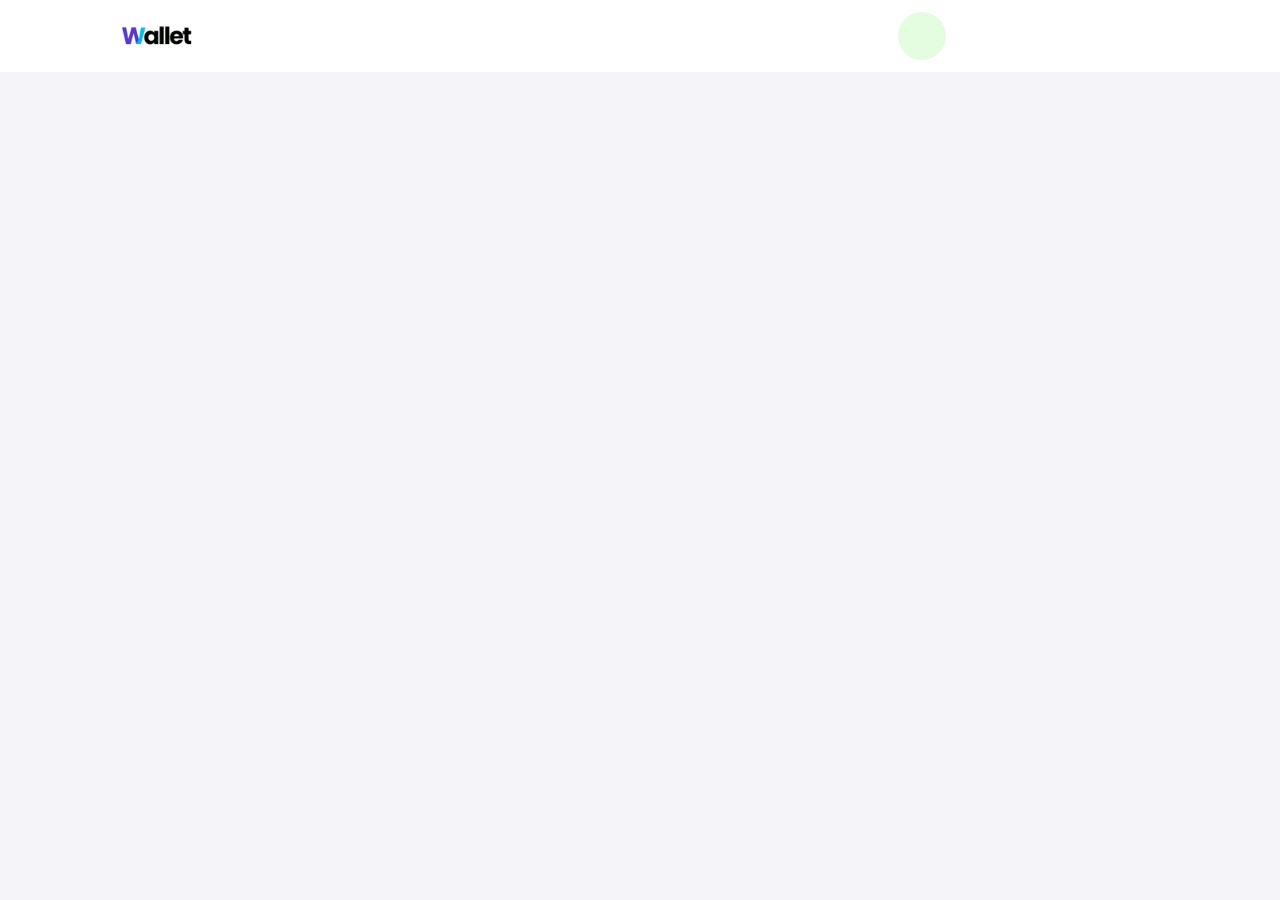
==== src/Pages/home/index.html @ 25454d71 "feat:add pages and API" ====
<!DOCTYPE html>
<html>
  <head>
    <title>Wallet App Home</title>
    <link rel="stylesheet" href="../../../Styles.css" />
    <link rel="stylesheet" href="style.css" />
    <script src="index.js"></script>
  </head>
  <body>
    <div class="home-content-container">
      <div class="navbar">
        <img
          class="logo-navbar"
          src="../../img/logo.png"
          alt="Logo Wallet App"
        />
        <div id="navbar-user-container" class="navbar-user-container">
          <div id="navbar-user-avatar" class="navbar-user-avatar"></div>
        </div>
      </div>
      <h1>Home</h1>
    </div>
  </body>
</html>
---- Styles.css ----
@import url("https://fonts.googleapis.com/css2?family=Noto+Sans:ital,wght@0,100;0,200;0,300;0,400;0,500;0,600;0,700;0,800;0,900;1,100;1,200;1,300;1,400;1,500;1,600;1,700;1,800;1,900&display=swap");

body {
  padding: 0px;
  margin: 0px;
  font-family: "Noto Sans", sans-serif;
  color: #010400;
}

h1 {
  font-size: 40px;
  font-weight: bolder;
  margin: 0px;
  padding: 0px;
}

h2 {
  font-size: 24px;
  font-weight: bold;
  margin: 0px;
  padding: 0px;
}

h3 {
  font-size: 18px;
  font-weight: bold;
  margin: 0px;
  padding: 0px;
}

h4 {
  font-size: 16px;
  color: #7c7c7c;
  font-weight: 700;
  margin: 0px;
  padding: 0px;
}

p {
  font-size: 14px;
  color: #7c7c7c;
  font-weight: 500;
  margin: 0px;
  padding: 0px;
}

label {
  width: 100%;
  font-size: 14px;
  font-weight: 500;
}

a {
  font-size: 14px;
  font-weight: 700;
  text-decoration: underline;
}

button {
  background-color: #5936cd;
  height: 56px;
  width: 432px;
  border-radius: 12px;
  color: #f4f4f9;
  font-weight: bold;
  font-size: 16px;
  border-color: #5936cd;
  border-width: 2px;
  border-style: solid;
  cursor: pointer;
}

button.small {
  background-color: #f4f4f9;
  color: #010400;
  font-size: 14px;
  border-radius: 8px;
  width: 90px;
  height: 36px;
}

input {
  width: 100%;
  background-color: #f4f4f9;
  height: 48px;
  border-color: #06bee1;
  border-style: solid;
  border-width: 2px;
  border-radius: 8px;
  color: #010400;
  font-size: 16px;
  padding: 6px;
  box-sizing: border-box;
}

.full-width {
  width: 100%;
}

.text-center {
  text-align: center;
}

.text-left {
  text-align: left;
}

.mt {
  margin-top: 16px;
}

.mt.larger {
  margin-top: 32px;
}

.mt.large {
  margin-top: 24px;
}

.mt.small {
  margin-top: 12px;
}

.mt.smaller {
  margin-top: 6px;
}

.logo {
  width: 88px;
  height: auto;
}

.auth-container {
  width: 100vw;
  height: 100vh;
  display: flex;
  align-items: center;
  justify-content: center;
  background-color: #5936cd;
}

.auth-content {
  display: flex;
  align-items: center;
  justify-content: center;
  width: 480px;
  height: auto;
  border-radius: 24px;
  background-color: #f4f4f9;
  min-height: 440px;
}

.auth-content-container {
  display: flex;
  flex-direction: column;
  align-items: center;
  justify-content: center;
  width: 100%;
  height: 100%;
  padding: 24px;
}
---- src/Pages/home/style.css ----
.home-content-container {
  display: flex;
  flex-direction: column;
  align-items: flex-start;
  justify-content: flex-start;
  width: 100vw;
  height: 100vh;
  background-color: #f4f4f9;
}

.navbar {
  display: flex;
  flex-direction: row;
  align-items: center;
  justify-content: space-between;
  height: 72px;
  width: 100vw;
  background-color: #ffffff;
  position: fixed;
  top: 0px;
  left: 0px;
  right: 0px;
  padding: 24px 122px;
  box-sizing: border-box;
}

.logo-navbar {
  height: 24px;
  width: auto;
}

.navbar-user-container {
  display: flex;
  flex-direction: row;
  align-items: center;
  justify-content: space-between;
  width: 260px;
  height: 100%;
}

.navbar-user-avatar {
  display: flex;
  align-items: center;
  justify-content: center;
  height: 48px;
  width: 48px;
  border-radius: 24px;
  background-color: #e4fde1;
}
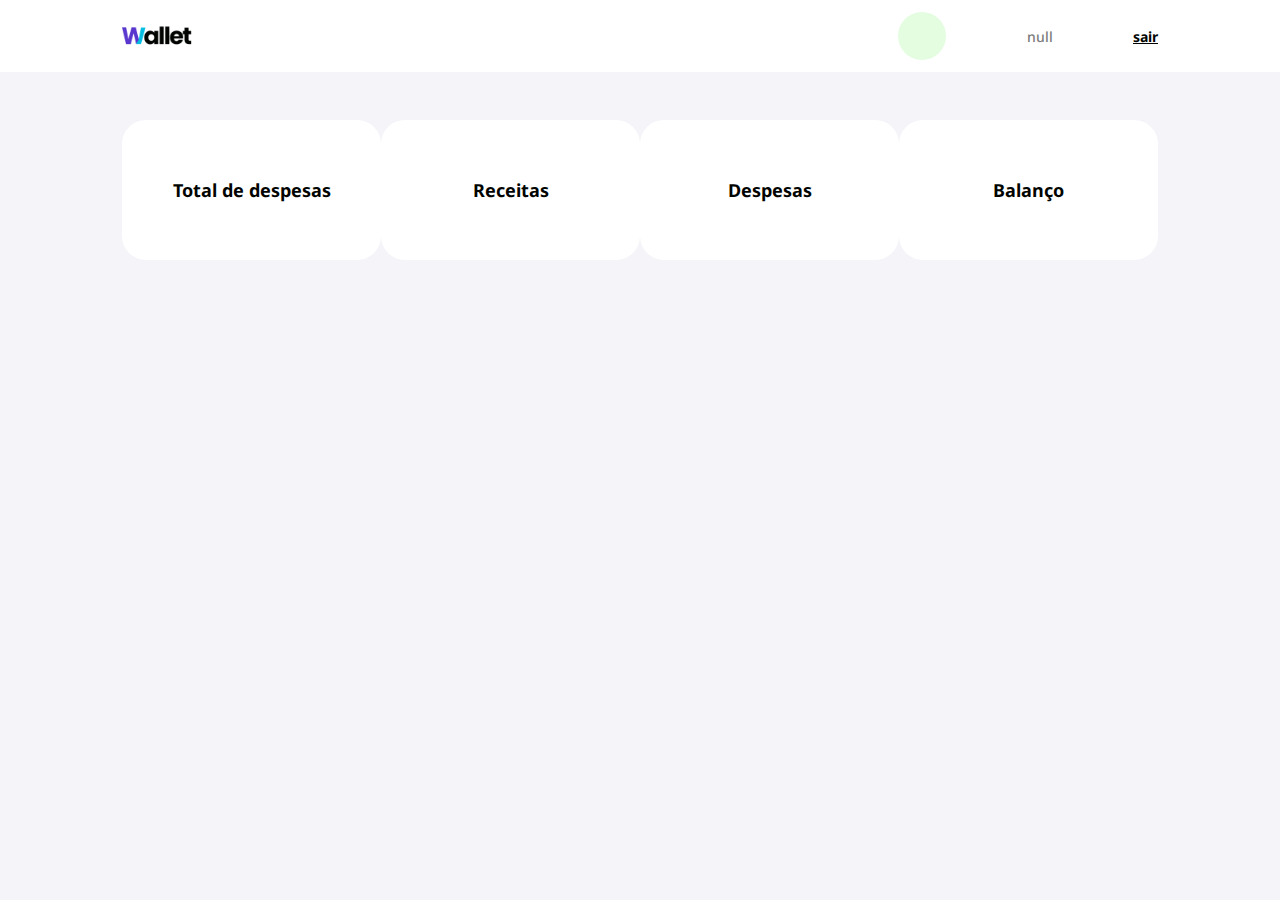
==== commit 69f40418: "feat: implement finances cards" ====
--- a/src/Pages/home/index.html
+++ b/src/Pages/home/index.html
@@ -1,6 +1,7 @@
 <!DOCTYPE html>
 <html>
   <head>
+    <html lang="pt-br"></html>
     <title>Wallet App Home</title>
     <link rel="stylesheet" href="../../../Styles.css" />
     <link rel="stylesheet" href="style.css" />
@@ -18,7 +19,20 @@
           <div id="navbar-user-avatar" class="navbar-user-avatar"></div>
         </div>
       </div>
-      <h1>Home</h1>
+      <div class="finance-card-container">
+        <div id="finance-card-1" class="finance-card">
+          <h3>Total de despesas</h3>
+        </div>
+        <div id="finance-card-2" class="finance-card">
+          <h3>Receitas</h3>
+        </div>
+        <div id="finance-card-3" class="finance-card">
+          <h3>Despesas</h3>
+        </div>
+        <div id="finance-card-4" class="finance-card">
+          <h3>Balanço</h3>
+        </div>
+      </div>
     </div>
   </body>
 </html>
--- a/src/Pages/home/style.css
+++ b/src/Pages/home/style.css
@@ -16,10 +16,6 @@
   height: 72px;
   width: 100vw;
   background-color: #ffffff;
-  position: fixed;
-  top: 0px;
-  left: 0px;
-  right: 0px;
   padding: 24px 122px;
   box-sizing: border-box;
 }
@@ -47,3 +43,24 @@
   border-radius: 24px;
   background-color: #e4fde1;
 }
+
+.finance-card-container {
+  display: flex;
+  width: 100%;
+  flex-direction: row;
+  align-items: center;
+  justify-content: space-between;
+  padding: 48px 122px;
+  box-sizing: border-box;
+}
+
+.finance-card {
+  display: flex;
+  flex-direction: column;
+  align-items: center;
+  justify-content: center;
+  width: 280px;
+  height: 140px;
+  border-radius: 24px;
+  background-color: #ffffff;
+}
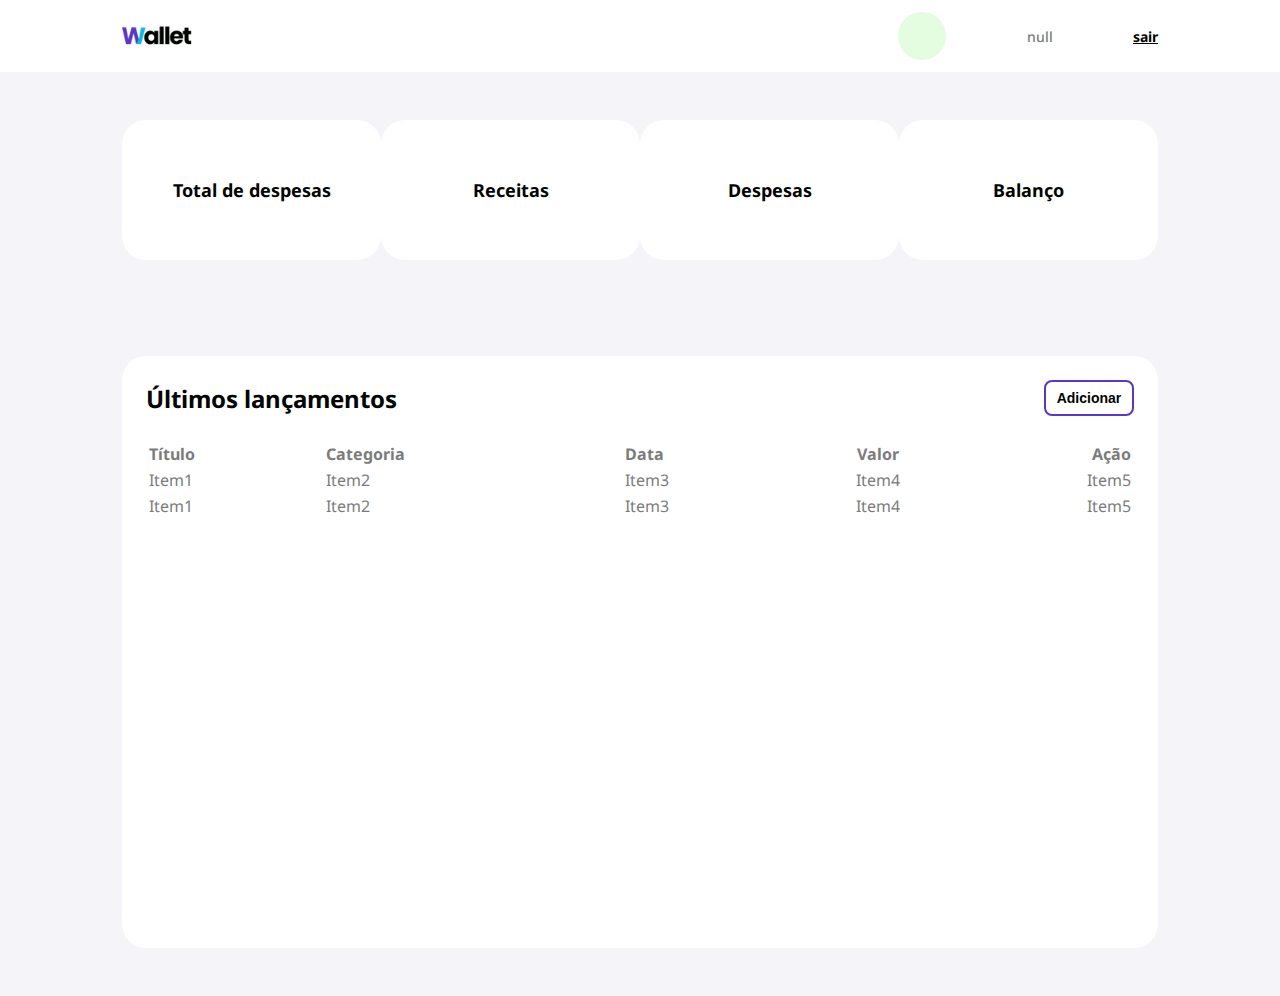
==== commit 6d360e0a: "feat: implement layout for table" ====
--- a/src/Pages/home/index.html
+++ b/src/Pages/home/index.html
@@ -33,6 +33,37 @@
           <h3>Balanço</h3>
         </div>
       </div>
+      <div class="table-container">
+        <div class="table-content-container">
+          <div class="table-content-header">
+            <h2>Últimos lançamentos</h2>
+            <button class="small2">Adicionar</button>
+          </div>
+          <table>
+            <tr>
+              <th>Título</th>
+              <th>Categoria</th>
+              <th>Data</th>
+              <th class="center">Valor</th>
+              <th class="right">Ação</th>
+            </tr>
+            <tr>
+              <td>Item1</td>
+              <td class="left">Item2</td>
+              <td>Item3</td>
+              <td class="center">Item4</td>
+              <td class="right">Item5</td>
+            </tr>
+            <tr>
+              <td>Item1</td>
+              <td>Item2</td>
+              <td>Item3</td>
+              <td class="center">Item4</td>
+              <td class="right">Item5</td>
+            </tr>
+          </table>
+        </div>
+      </div>
     </div>
   </body>
 </html>
--- a/Styles.css
+++ b/Styles.css
@@ -72,6 +72,15 @@
 
 button.small {
   background-color: #f4f4f9;
+  color: #010400;
+  font-size: 14px;
+  border-radius: 8px;
+  width: 90px;
+  height: 36px;
+}
+
+button.small2 {
+  background-color: #ffffff;
   color: #010400;
   font-size: 14px;
   border-radius: 8px;
--- a/src/Pages/home/style.css
+++ b/src/Pages/home/style.css
@@ -4,7 +4,8 @@
   align-items: flex-start;
   justify-content: flex-start;
   width: 100vw;
-  height: 100vh;
+  height: auto;
+  min-height: 100vh;
   background-color: #f4f4f9;
 }
 
@@ -64,3 +65,66 @@
   border-radius: 24px;
   background-color: #ffffff;
 }
+
+.table-container {
+  display: flex;
+  width: 100%;
+  flex-direction: column;
+  align-items: flex-start;
+  justify-content: flex-start;
+  padding: 48px 122px;
+  box-sizing: border-box;
+}
+
+.table-content-container {
+  display: flex;
+  width: 100%;
+  flex-direction: column;
+  align-items: flex-start;
+  justify-content: flex-start;
+  background-color: white;
+  border-radius: 24px;
+  height: 592px;
+  padding: 24px;
+  box-sizing: border-box;
+}
+
+.table-content-header {
+  display: flex;
+  width: 100%;
+  flex-direction: row;
+  align-items: center;
+  justify-content: space-between;
+  padding-bottom: 24px;
+  box-sizing: border-box;
+}
+
+
+table {
+  width: 100%;
+}
+
+th {
+  text-align: left;
+  color: #7c7c7c;
+}
+
+th.right {
+  text-align: right;
+}
+
+th.center {
+  text-align: center;
+}
+
+td {
+  color: #7c7c7c;
+}
+
+td.right{
+  text-align: right;
+}
+
+td.center {
+  text-align: center;
+}
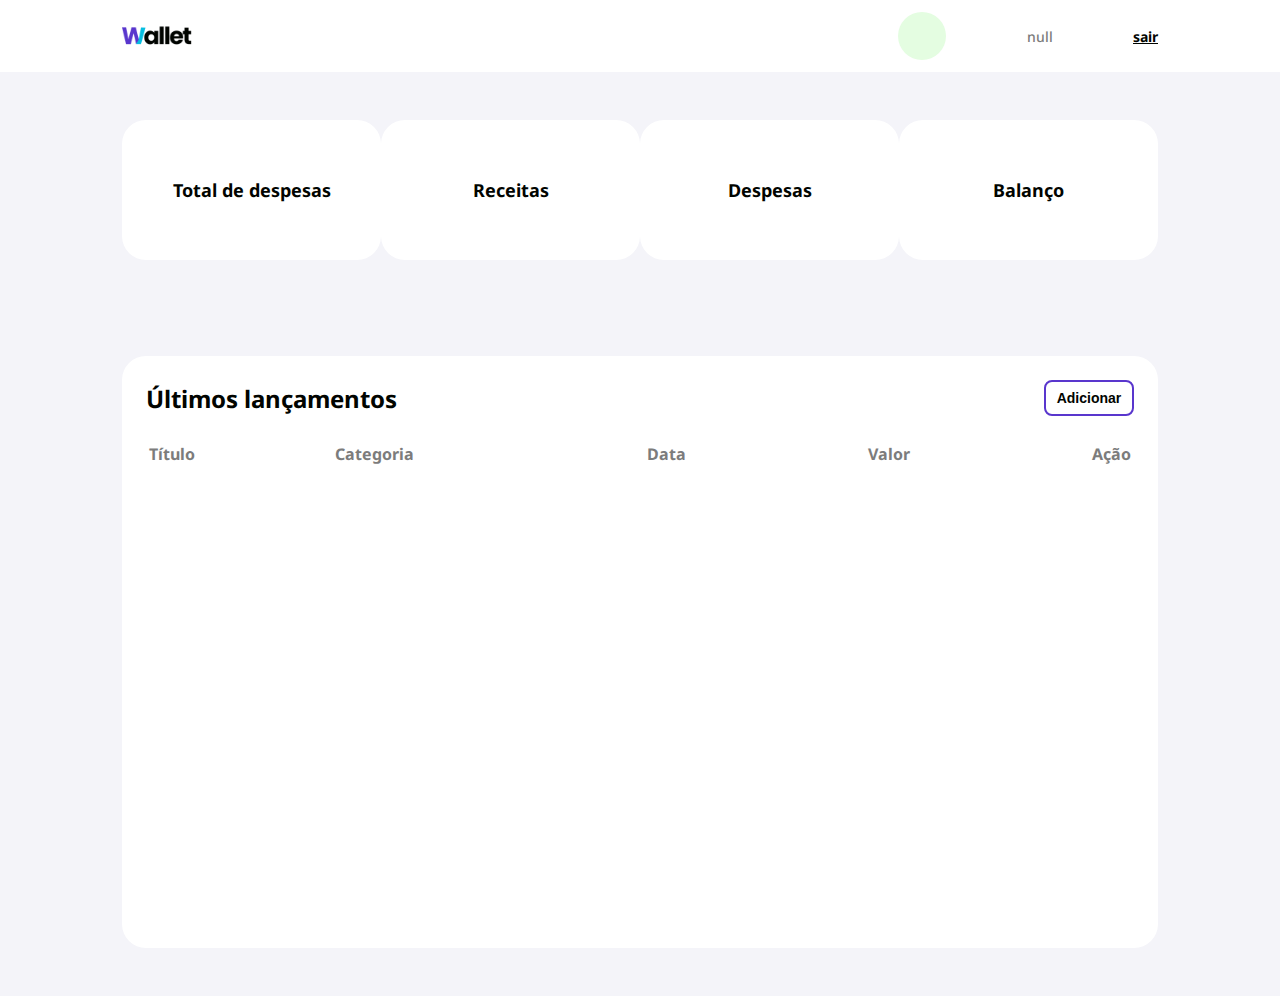
==== commit cb14b24f: "feat: implement data js" ====
--- a/src/Pages/home/index.html
+++ b/src/Pages/home/index.html
@@ -39,7 +39,7 @@
             <h2>Últimos lançamentos</h2>
             <button class="small2">Adicionar</button>
           </div>
-          <table>
+          <table id="finances-table">
             <tr>
               <th>Título</th>
               <th>Categoria</th>
@@ -47,20 +47,6 @@
               <th class="center">Valor</th>
               <th class="right">Ação</th>
             </tr>
-            <tr>
-              <td>Item1</td>
-              <td class="left">Item2</td>
-              <td>Item3</td>
-              <td class="center">Item4</td>
-              <td class="right">Item5</td>
-            </tr>
-            <tr>
-              <td>Item1</td>
-              <td>Item2</td>
-              <td>Item3</td>
-              <td class="center">Item4</td>
-              <td class="right">Item5</td>
-            </tr>
           </table>
         </div>
       </div>
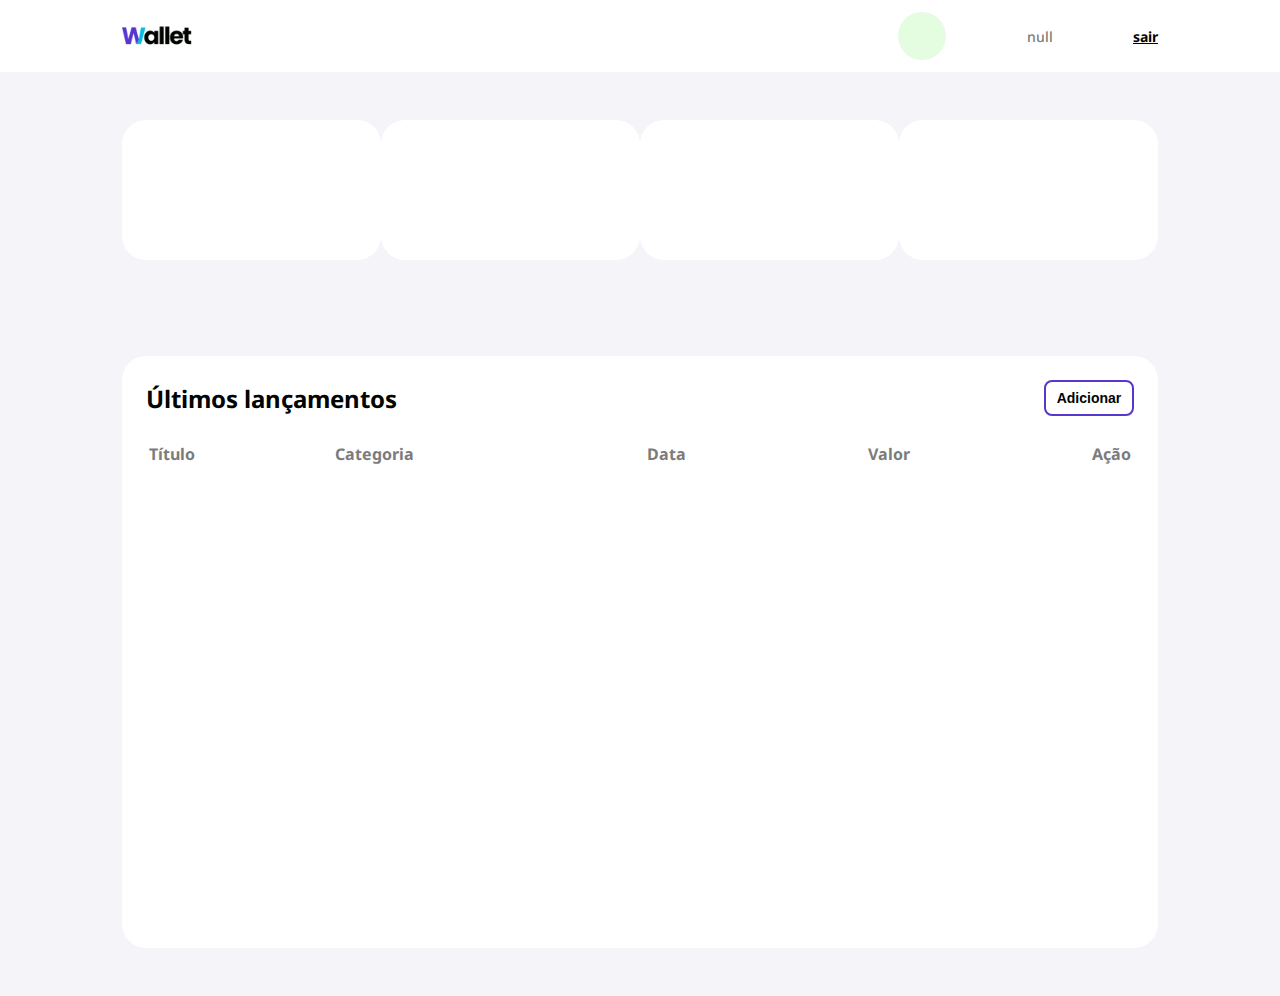
==== commit 5086182d: "feat: Modified files JS" ====
--- a/src/Pages/home/index.html
+++ b/src/Pages/home/index.html
@@ -1,8 +1,12 @@
 <!DOCTYPE html>
-<html>
+
+<html lang="pt-BR">
   <head>
-    <html lang="pt-br"></html>
+    <meta charset="UTF-8" />
+    <meta name="viewport" content="width=device-width, initial-scale=1.0" />
+
     <title>Wallet App Home</title>
+
     <link rel="stylesheet" href="../../../Styles.css" />
     <link rel="stylesheet" href="style.css" />
     <script src="index.js"></script>
@@ -20,24 +24,16 @@
         </div>
       </div>
       <div class="finance-card-container">
-        <div id="finance-card-1" class="finance-card">
-          <h3>Total de despesas</h3>
-        </div>
-        <div id="finance-card-2" class="finance-card">
-          <h3>Receitas</h3>
-        </div>
-        <div id="finance-card-3" class="finance-card">
-          <h3>Despesas</h3>
-        </div>
-        <div id="finance-card-4" class="finance-card">
-          <h3>Balanço</h3>
-        </div>
+        <div id="finance-card-1" class="finance-card"></div>
+        <div id="finance-card-2" class="finance-card"></div>
+        <div id="finance-card-3" class="finance-card"></div>
+        <div id="finance-card-4" class="finance-card"></div>
       </div>
       <div class="table-container">
         <div class="table-content-container">
           <div class="table-content-header">
             <h2>Últimos lançamentos</h2>
-            <button class="small2">Adicionar</button>
+            <button onclick="onOpenModal()" class="small2">Adicionar</button>
           </div>
           <table id="finances-table">
             <tr>
@@ -51,5 +47,50 @@
         </div>
       </div>
     </div>
+    <div id="modal" class="modal-background">
+      <div class="modal-content">
+        <div class="modal-content-header">
+          <h3>Adicionar Lançamento</h3>
+          <button onclick="onCloseModal()" class="small">Fechar</button>
+        </div>
+        <form id="form-finance-realese" class="mt">
+          <label for="input-title">Titulo</label>
+          <input
+            placeholder="Ex: Conta de Água"
+            class="mt smaller"
+            id="input-title"
+            name="input-title"
+            type="text"
+            required
+          />
+          <label class="mt" for="input-value">Valor</label>
+          <input
+            placeholder="R$: 0,00 (Para despesas use valor negativo)"
+            class="mt smaller"
+            id="input-value"
+            name="input-value"
+            type="number"
+            step="any"
+            required
+          />
+          <label class="mt" for="input-date">Data</label>
+          <input
+            class="mt smaller"
+            id="input-date"
+            name="input-date"
+            type="date"
+            required
+          />
+          <label class="mt" for="input-category">Categoria</label>
+          <select
+            class="mt smaller"
+            id="input-category"
+            name="input-category"
+            required
+          ></select>
+          <button type="submit" class="full-width mt large">Adicionar</button>
+        </form>
+      </div>
+    </div>
   </body>
 </html>
--- a/Styles.css
+++ b/Styles.css
@@ -100,6 +100,21 @@
   font-size: 16px;
   padding: 6px;
   box-sizing: border-box;
+  margin-bottom: 12px;
+}
+
+select {
+  width: 100%;
+  background-color: #f4f4f9;
+  height: 48px;
+  border-color: #06bee1;
+  border-style: solid;
+  border-width: 2px;
+  border-radius: 8px;
+  color: #010400;
+  font-size: 16px;
+  padding: 6px;
+  box-sizing: border-box;
 }
 
 .full-width {
--- a/src/Pages/home/style.css
+++ b/src/Pages/home/style.css
@@ -1,3 +1,32 @@
+table {
+  width: 100%;
+}
+
+th {
+  text-align: left;
+  color: #7c7c7c;
+}
+
+th.right {
+  text-align: right;
+}
+
+th.center {
+  text-align: center;
+}
+
+td {
+  color: #7c7c7c;
+}
+
+td.right{
+  text-align: right;
+}
+
+td.center {
+  text-align: center;
+}
+
 .home-content-container {
   display: flex;
   flex-direction: column;
@@ -99,32 +128,32 @@
   box-sizing: border-box;
 }
 
-
-table {
-  width: 100%;
+.modal-background {
+  display: none;
+  flex-direction: column;
+  align-items: flex-end;
+  position: fixed;
+  top: 0;
+  left: 0;
+  bottom: 0;
+  right: 0;
+  width: 100vw;
+  height: 100vh;
+  background-color: rgba(1,4,0,0.2);
 }
 
-th {
-  text-align: left;
-  color: #7c7c7c;
+.modal-content {
+  height: 100%;
+  width: 30rem;
+  background-color: #f4f4f9;
+  padding: 1.5rem;
+  box-sizing: border-box;
 }
 
-th.right {
-  text-align: right;
-}
-
-th.center {
-  text-align: center;
-}
-
-td {
-  color: #7c7c7c;
-}
-
-td.right{
-  text-align: right;
-}
-
-td.center {
-  text-align: center;
-}
+.modal-content-header {
+  display: flex;
+  flex-direction: row;
+  justify-content: space-between;
+  align-items: center;
+  width: 100%;
+}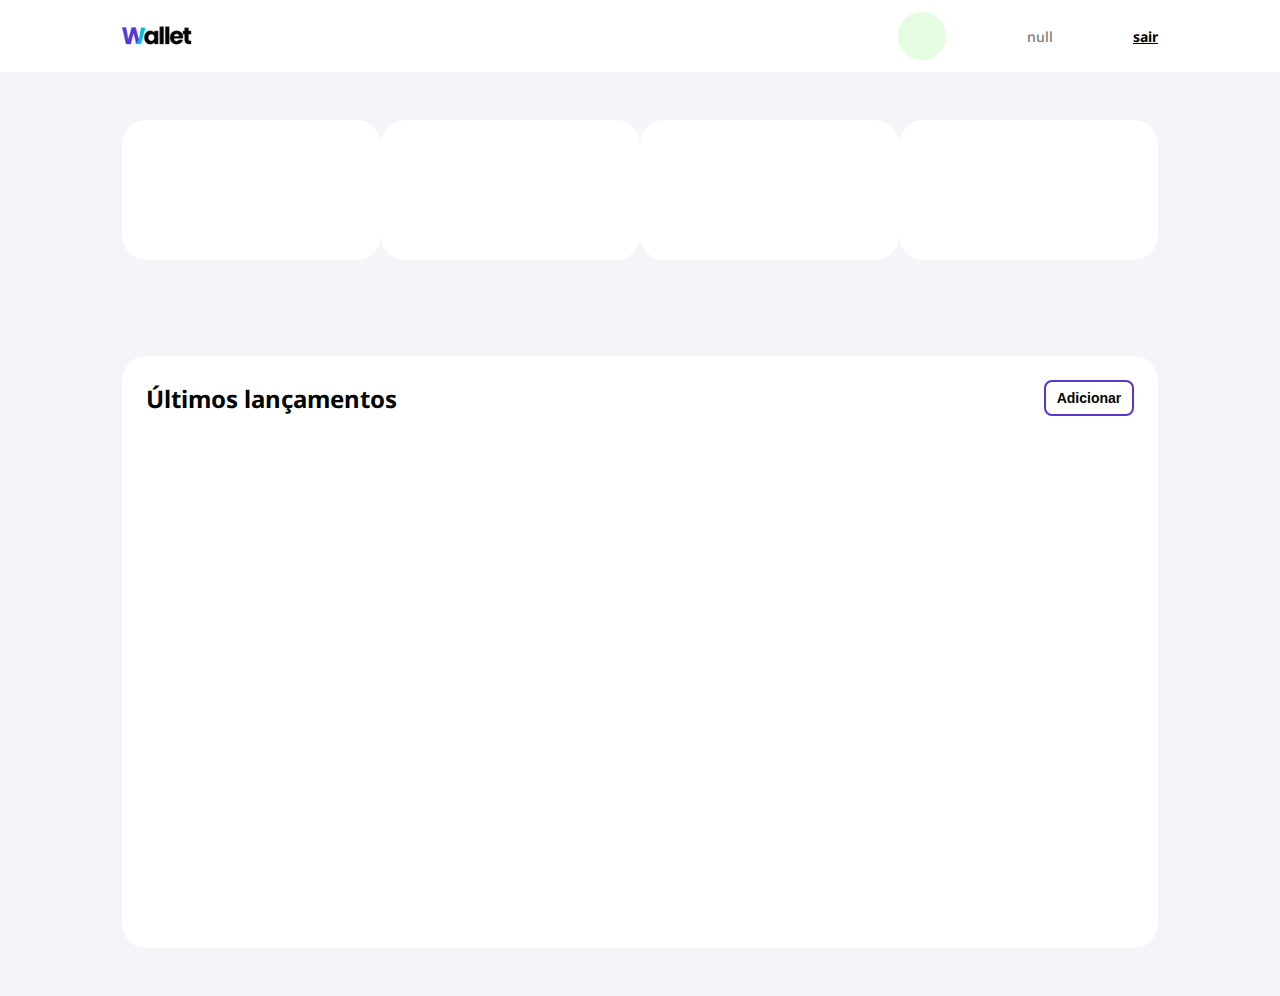
==== commit 361c7270: "feat: issue with table header" ====
--- a/src/Pages/home/index.html
+++ b/src/Pages/home/index.html
@@ -35,15 +35,7 @@
             <h2>Últimos lançamentos</h2>
             <button onclick="onOpenModal()" class="small2">Adicionar</button>
           </div>
-          <table id="finances-table">
-            <tr>
-              <th>Título</th>
-              <th>Categoria</th>
-              <th>Data</th>
-              <th class="center">Valor</th>
-              <th class="right">Ação</th>
-            </tr>
-          </table>
+          <table id="finances-table"></table>
         </div>
       </div>
     </div>
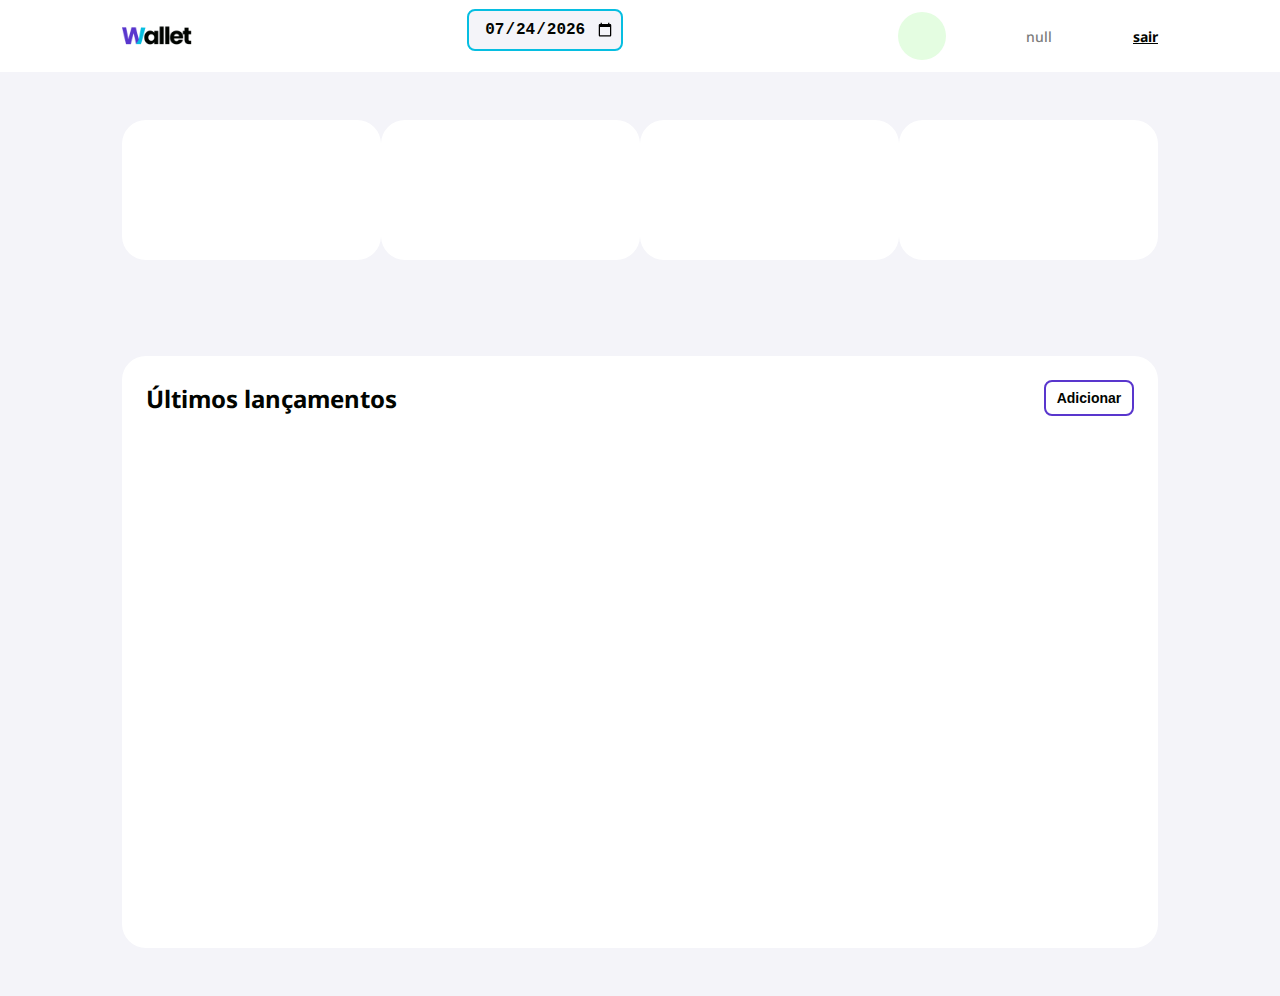
==== commit fd9c9268: "feat: implement dynamic date and logout" ====
--- a/src/Pages/home/index.html
+++ b/src/Pages/home/index.html
@@ -19,6 +19,9 @@
           src="../../img/logo.png"
           alt="Logo Wallet App"
         />
+        <div class="navbar-calendar-container">
+          <input id="select-date" class="input-calendar" type="date" />
+        </div>
         <div id="navbar-user-container" class="navbar-user-container">
           <div id="navbar-user-avatar" class="navbar-user-avatar"></div>
         </div>
--- a/src/Pages/home/style.css
+++ b/src/Pages/home/style.css
@@ -5,6 +5,10 @@
 th {
   text-align: left;
   color: #7c7c7c;
+}
+
+tr {
+  height: 32px;
 }
 
 th.right {
@@ -19,7 +23,7 @@
   color: #7c7c7c;
 }
 
-td.right{
+td.right {
   text-align: right;
 }
 
@@ -53,6 +57,22 @@
 .logo-navbar {
   height: 24px;
   width: auto;
+}
+
+.navbar-calendar-container {
+  display: flex;
+  flex-direction: row;
+  align-items: center;
+  justify-content: center;
+  width: 260px;
+}
+
+.input-calendar {
+  width: 156px;
+  height: 42px;
+  text-align: center;
+  font-size: 16px;
+  font-weight: bold;
 }
 
 .navbar-user-container {
@@ -139,7 +159,7 @@
   right: 0;
   width: 100vw;
   height: 100vh;
-  background-color: rgba(1,4,0,0.2);
+  background-color: rgba(1, 4, 0, 0.2);
 }
 
 .modal-content {
@@ -156,4 +176,4 @@
   justify-content: space-between;
   align-items: center;
   width: 100%;
-}+}
